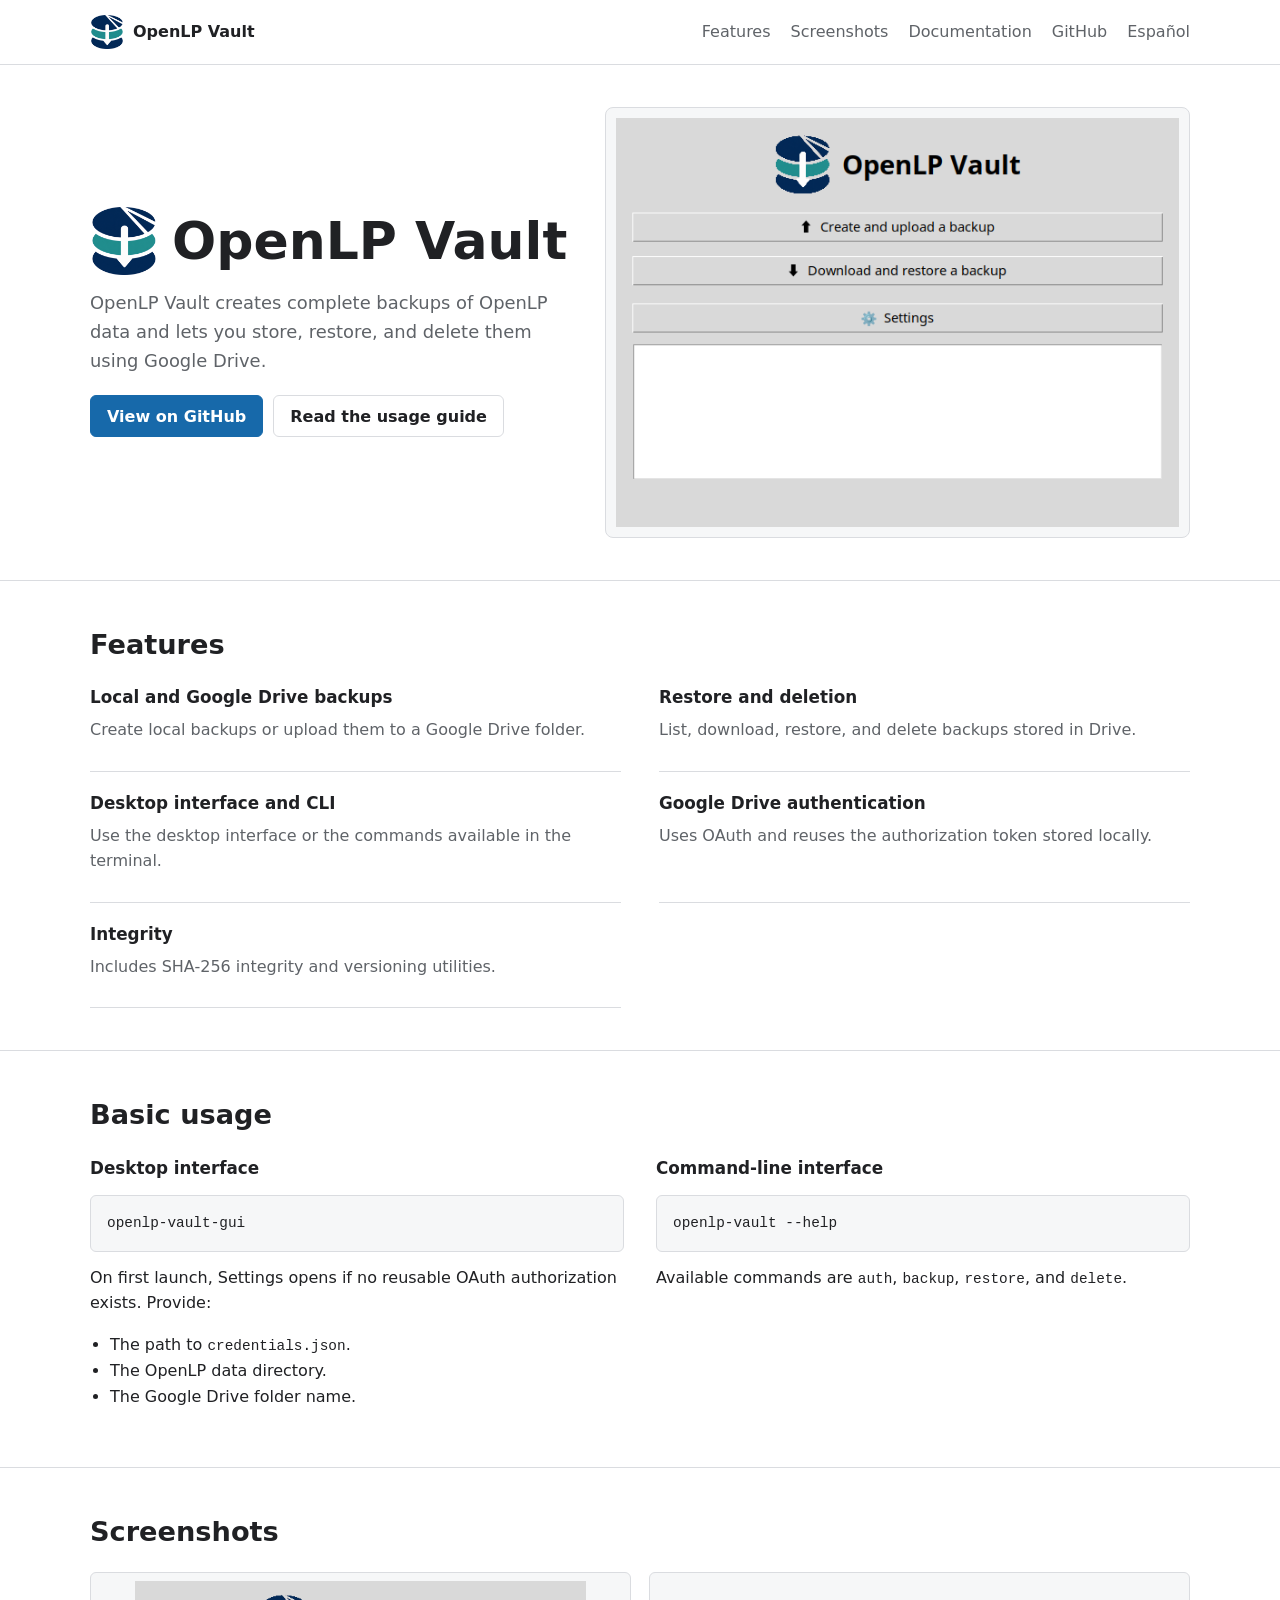
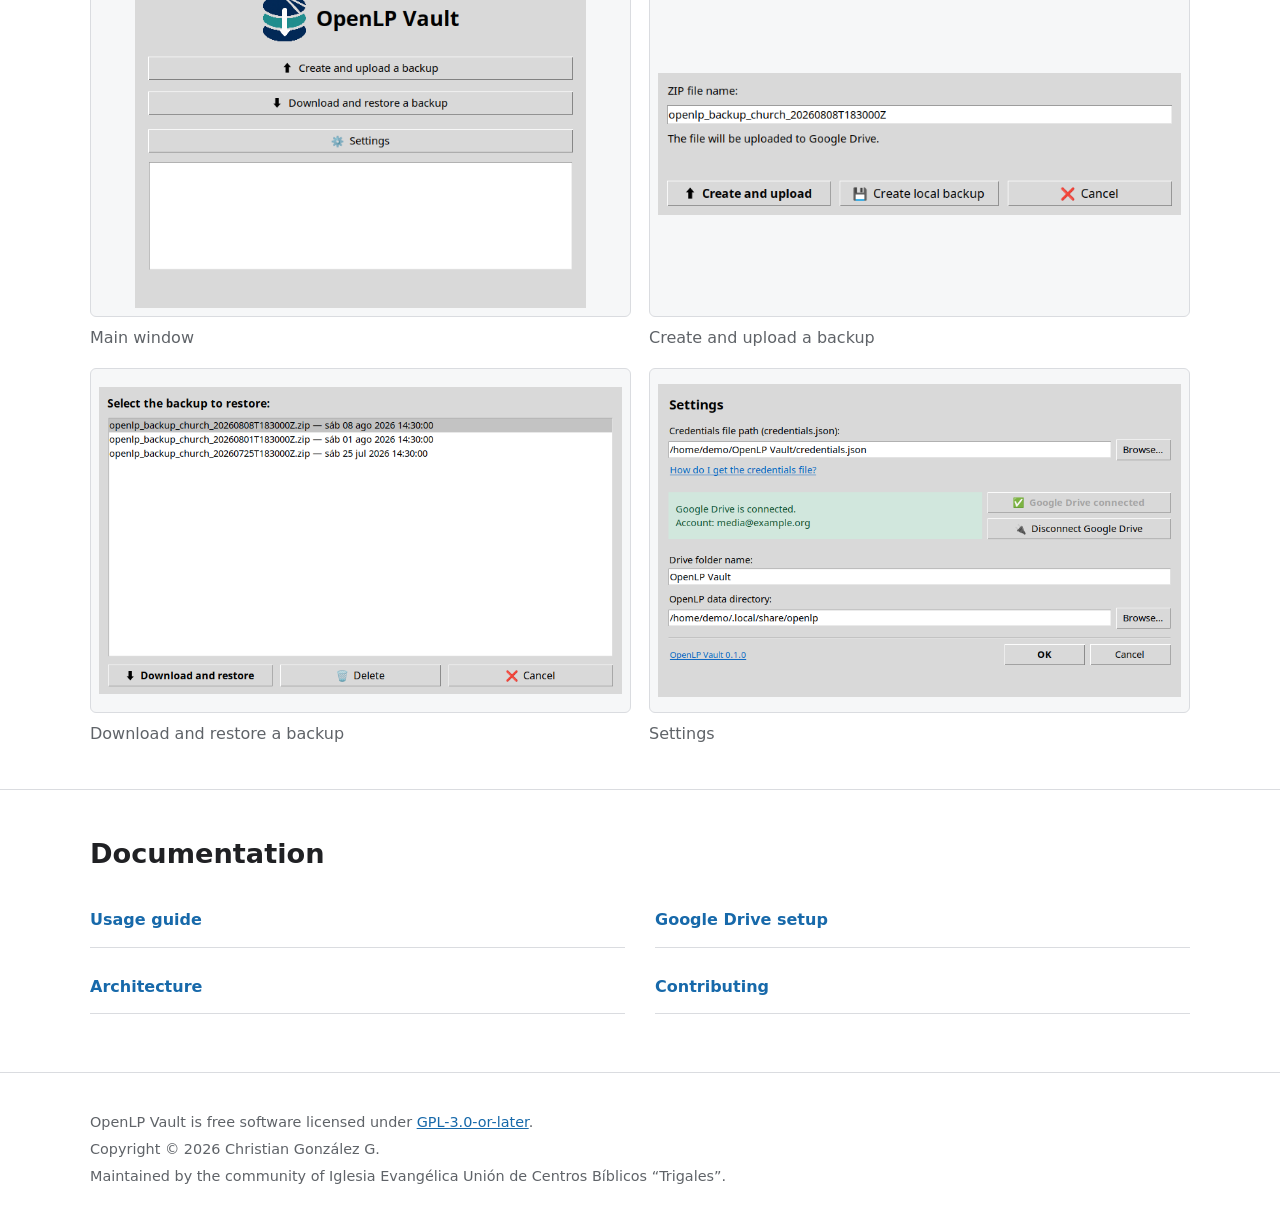
==== docs/index.html @ 72154af1 "Add logo. Create a GitHub page." ====
<!doctype html>
<html lang="en">
<head>
  <meta charset="utf-8">
  <meta name="viewport" content="width=device-width, initial-scale=1">
  <meta name="description" content="Create complete backups of OpenLP data and manage them with Google Drive.">
  <meta name="theme-color" content="#ffffff">
  <meta property="og:title" content="OpenLP Vault">
  <meta property="og:description" content="Create complete backups of OpenLP data and manage them with Google Drive.">
  <meta property="og:image" content="https://ucbtrigales.github.io/openlp-vault/assets/screenshots/en/main-window.png">
  <title>OpenLP Vault</title>
  <link rel="icon" type="image/png" href="assets/openlp-vault-logo.png">
  <link rel="stylesheet" href="assets/site.css">
</head>
<body>
  <a class="skip-link" href="#content">Skip to content</a>
  <header class="site-header">
    <nav class="nav container" aria-label="Main navigation">
      <a class="brand" href="./"><img src="assets/openlp-vault-logo.png" alt="" width="34" height="34">OpenLP Vault</a>
      <div class="nav-links">
        <a href="#features">Features</a>
        <a href="#screenshots">Screenshots</a>
        <a href="#documentation">Documentation</a>
        <a href="https://github.com/ucbtrigales/openlp-vault">GitHub</a>
        <a class="language" href="es/" lang="es" hreflang="es">Español</a>
      </div>
    </nav>
  </header>

  <main id="content">
    <section>
      <div class="intro container">
        <div>
          <div class="title-row"><img src="assets/openlp-vault-logo.png" alt="" width="82" height="82"><h1>OpenLP Vault</h1></div>
          <p class="lead">OpenLP Vault creates complete backups of OpenLP data and lets you store, restore, and delete them using Google Drive.</p>
          <div class="actions">
            <a class="button primary" href="https://github.com/ucbtrigales/openlp-vault">View on GitHub</a>
            <a class="button" href="https://github.com/ucbtrigales/openlp-vault/blob/main/docs/en/usage.md">Read the usage guide</a>
          </div>
        </div>
        <div class="intro-image"><img src="assets/screenshots/en/main-window.png" alt="OpenLP Vault main window" width="620" height="450"></div>
      </div>
    </section>

    <section id="features">
      <div class="container">
        <h2>Features</h2>
        <div class="feature-list">
          <article><h3>Local and Google Drive backups</h3><p>Create local backups or upload them to a Google Drive folder.</p></article>
          <article><h3>Restore and deletion</h3><p>List, download, restore, and delete backups stored in Drive.</p></article>
          <article><h3>Desktop interface and CLI</h3><p>Use the desktop interface or the commands available in the terminal.</p></article>
          <article><h3>Google Drive authentication</h3><p>Uses OAuth and reuses the authorization token stored locally.</p></article>
          <article><h3>Integrity</h3><p>Includes SHA-256 integrity and versioning utilities.</p></article>
        </div>
      </div>
    </section>

    <section id="basic-usage">
      <div class="container">
        <h2>Basic usage</h2>
        <div class="usage-grid">
          <div>
            <h3>Desktop interface</h3>
            <pre><code>openlp-vault-gui</code></pre>
            <p>On first launch, Settings opens if no reusable OAuth authorization exists. Provide:</p>
            <ul><li>The path to <code>credentials.json</code>.</li><li>The OpenLP data directory.</li><li>The Google Drive folder name.</li></ul>
          </div>
          <div>
            <h3>Command-line interface</h3>
            <pre><code>openlp-vault --help</code></pre>
            <p>Available commands are <code>auth</code>, <code>backup</code>, <code>restore</code>, and <code>delete</code>.</p>
          </div>
        </div>
      </div>
    </section>

    <section id="screenshots">
      <div class="container">
        <h2>Screenshots</h2>
        <div class="gallery">
          <figure><a href="assets/screenshots/en/main-window.png"><img src="assets/screenshots/en/main-window.png" alt="Main application window" loading="lazy"></a><figcaption>Main window</figcaption></figure>
          <figure><a href="assets/screenshots/en/upload-backup.png"><img src="assets/screenshots/en/upload-backup.png" alt="Create and upload backup dialog" loading="lazy"></a><figcaption>Create and upload a backup</figcaption></figure>
          <figure><a href="assets/screenshots/en/download-backup.png"><img src="assets/screenshots/en/download-backup.png" alt="Download and restore backup dialog" loading="lazy"></a><figcaption>Download and restore a backup</figcaption></figure>
          <figure><a href="assets/screenshots/en/settings.png"><img src="assets/screenshots/en/settings.png" alt="Settings window" loading="lazy"></a><figcaption>Settings</figcaption></figure>
        </div>
      </div>
    </section>

    <section id="documentation">
      <div class="container">
        <h2>Documentation</h2>
        <ul class="document-list">
          <li><a href="https://github.com/ucbtrigales/openlp-vault/blob/main/docs/en/usage.md">Usage guide</a></li>
          <li><a href="https://github.com/ucbtrigales/openlp-vault/blob/main/docs/en/drive_setup.md">Google Drive setup</a></li>
          <li><a href="https://github.com/ucbtrigales/openlp-vault/blob/main/docs/en/architecture.md">Architecture</a></li>
          <li><a href="https://github.com/ucbtrigales/openlp-vault/blob/main/CONTRIBUTING.md">Contributing</a></li>
        </ul>
      </div>
    </section>
  </main>

  <footer class="site-footer"><div class="container"><p>OpenLP Vault is free software licensed under <a href="https://github.com/ucbtrigales/openlp-vault/blob/main/LICENSE">GPL-3.0-or-later</a>.</p><p>Copyright © 2026 Christian González G.</p><p>Maintained by the community of Iglesia Evangélica Unión de Centros Bíblicos “Trigales”.</p></div></footer>
</body>
</html>
---- docs/assets/site.css ----
:root {
  --background: #ffffff;
  --surface: #f6f7f8;
  --text: #202124;
  --muted: #5f6368;
  --line: #dadce0;
  --link: #1769aa;
  font-family: system-ui, -apple-system, BlinkMacSystemFont, "Segoe UI", sans-serif;
  color: var(--text);
  background: var(--background);
}

* { box-sizing: border-box; }
html { scroll-behavior: smooth; }
body { margin: 0; line-height: 1.6; }
a { color: var(--link); }
img { display: block; max-width: 100%; }
.container { width: min(1100px, calc(100% - 40px)); margin-inline: auto; }
.skip-link { position: absolute; left: -9999px; }
.skip-link:focus { left: 16px; top: 12px; z-index: 20; padding: 8px 12px; background: white; }

.site-header { border-bottom: 1px solid var(--line); background: var(--background); }
.nav { min-height: 64px; display: flex; align-items: center; justify-content: space-between; gap: 24px; }
.brand { display: flex; align-items: center; gap: 9px; color: var(--text); text-decoration: none; font-weight: 700; }
.brand img { width: 34px; height: 34px; object-fit: contain; }
.nav-links { display: flex; flex-wrap: wrap; gap: 20px; align-items: center; }
.nav-links a { color: var(--muted); text-decoration: none; }
.nav-links a:hover, .nav-links a:focus { color: var(--link); }

main > section { padding: 42px 0; }
main > section + section { border-top: 1px solid var(--line); }
.intro { display: grid; grid-template-columns: 0.9fr 1.1fr; gap: 36px; align-items: center; }
h1 { margin: 0 0 14px; font-size: clamp(2.35rem, 5vw, 3.25rem); line-height: 1.05; }
.title-row { display: flex; align-items: center; gap: 14px; margin-bottom: 14px; }
.title-row img { width: 68px; height: 68px; object-fit: contain; }
.title-row h1 { margin: 0; }
h2 { margin: 0 0 18px; font-size: 1.7rem; }
h3 { margin: 0 0 6px; font-size: 1.05rem; }
p { margin: 0 0 16px; }
.lead { color: var(--muted); font-size: 1.12rem; }
.actions { display: flex; flex-wrap: wrap; gap: 10px; margin-top: 20px; }
.button { display: inline-flex; min-height: 42px; align-items: center; padding: 0 16px; border: 1px solid var(--line); border-radius: 6px; color: var(--text); text-decoration: none; font-weight: 650; }
.button.primary { color: white; border-color: var(--link); background: var(--link); }
.intro-image { padding: 10px; border: 1px solid var(--line); border-radius: 8px; background: var(--surface); }
.intro-image img { width: 100%; height: auto; aspect-ratio: 620 / 450; object-fit: contain; }

.feature-list { display: grid; grid-template-columns: 1fr 1fr; gap: 18px 38px; }
.feature-list article { padding-bottom: 12px; border-bottom: 1px solid var(--line); }
.feature-list p { color: var(--muted); }

.usage-grid { display: grid; grid-template-columns: 1fr 1fr; gap: 32px; }
.usage-grid ul { padding-left: 20px; }
pre { overflow-x: auto; padding: 16px; border: 1px solid var(--line); border-radius: 6px; background: var(--surface); }
code { font-family: ui-monospace, SFMono-Regular, Consolas, monospace; font-size: 0.9rem; }

.gallery { display: grid; grid-template-columns: 1fr 1fr; gap: 18px; }
.gallery figure { margin: 0; }
.gallery a { display: block; padding: 8px; border: 1px solid var(--line); border-radius: 6px; background: var(--surface); }
.gallery img { width: 100%; aspect-ratio: 16 / 10; object-fit: contain; }
.gallery figcaption { margin-top: 8px; color: var(--muted); }

.document-list { display: grid; grid-template-columns: repeat(2, 1fr); gap: 12px 30px; padding: 0; list-style: none; }
.document-list a { display: block; padding: 14px 0; border-bottom: 1px solid var(--line); font-weight: 650; text-decoration: none; }

.site-footer { padding: 34px 0; border-top: 1px solid var(--line); color: var(--muted); font-size: 0.9rem; }
.site-footer p { margin: 4px 0; }

@media (max-width: 720px) {
  .nav-links a:not(.language) { display: none; }
  .intro, .usage-grid { grid-template-columns: 1fr; }
  .feature-list, .gallery, .document-list { grid-template-columns: 1fr; }
  main > section { padding: 34px 0; }
}

@media (max-width: 420px) {
  .container { width: min(100% - 28px, 1100px); }
}

@media (prefers-reduced-motion: reduce) {
  html { scroll-behavior: auto; }
}
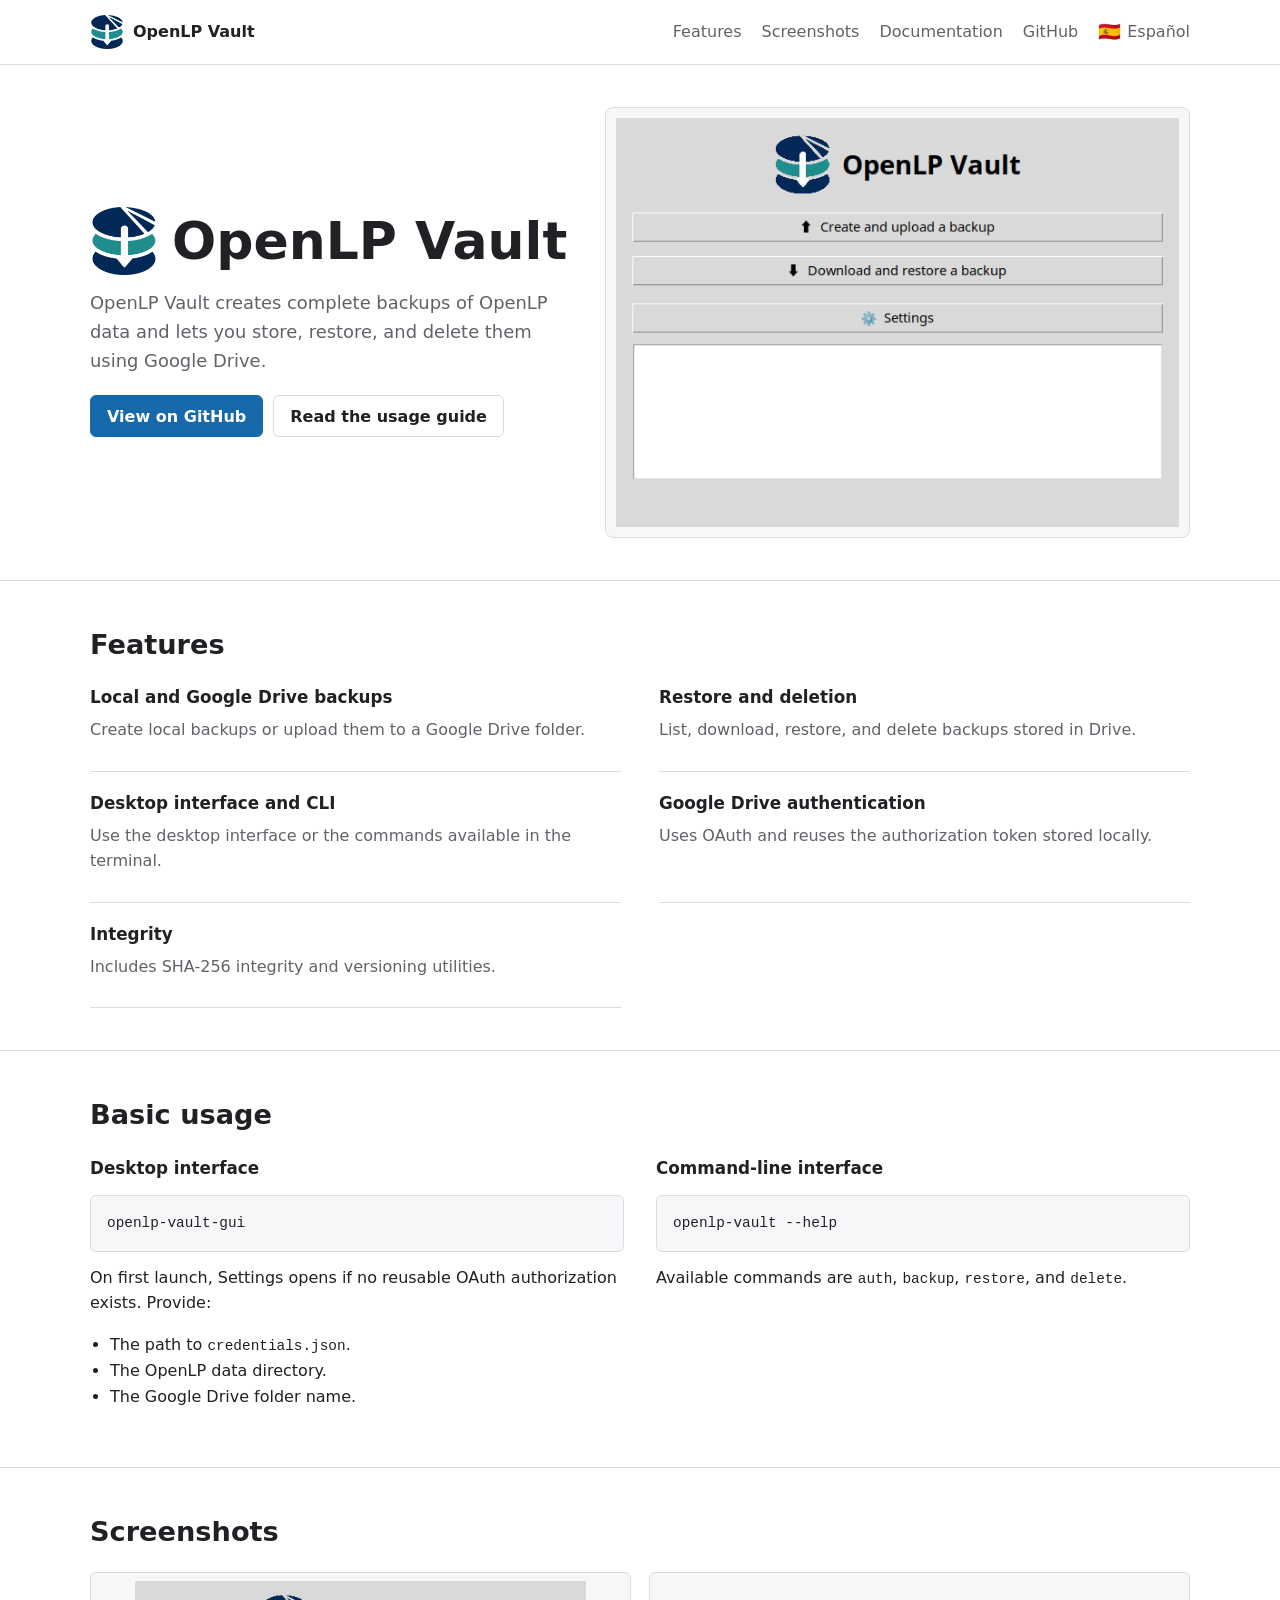
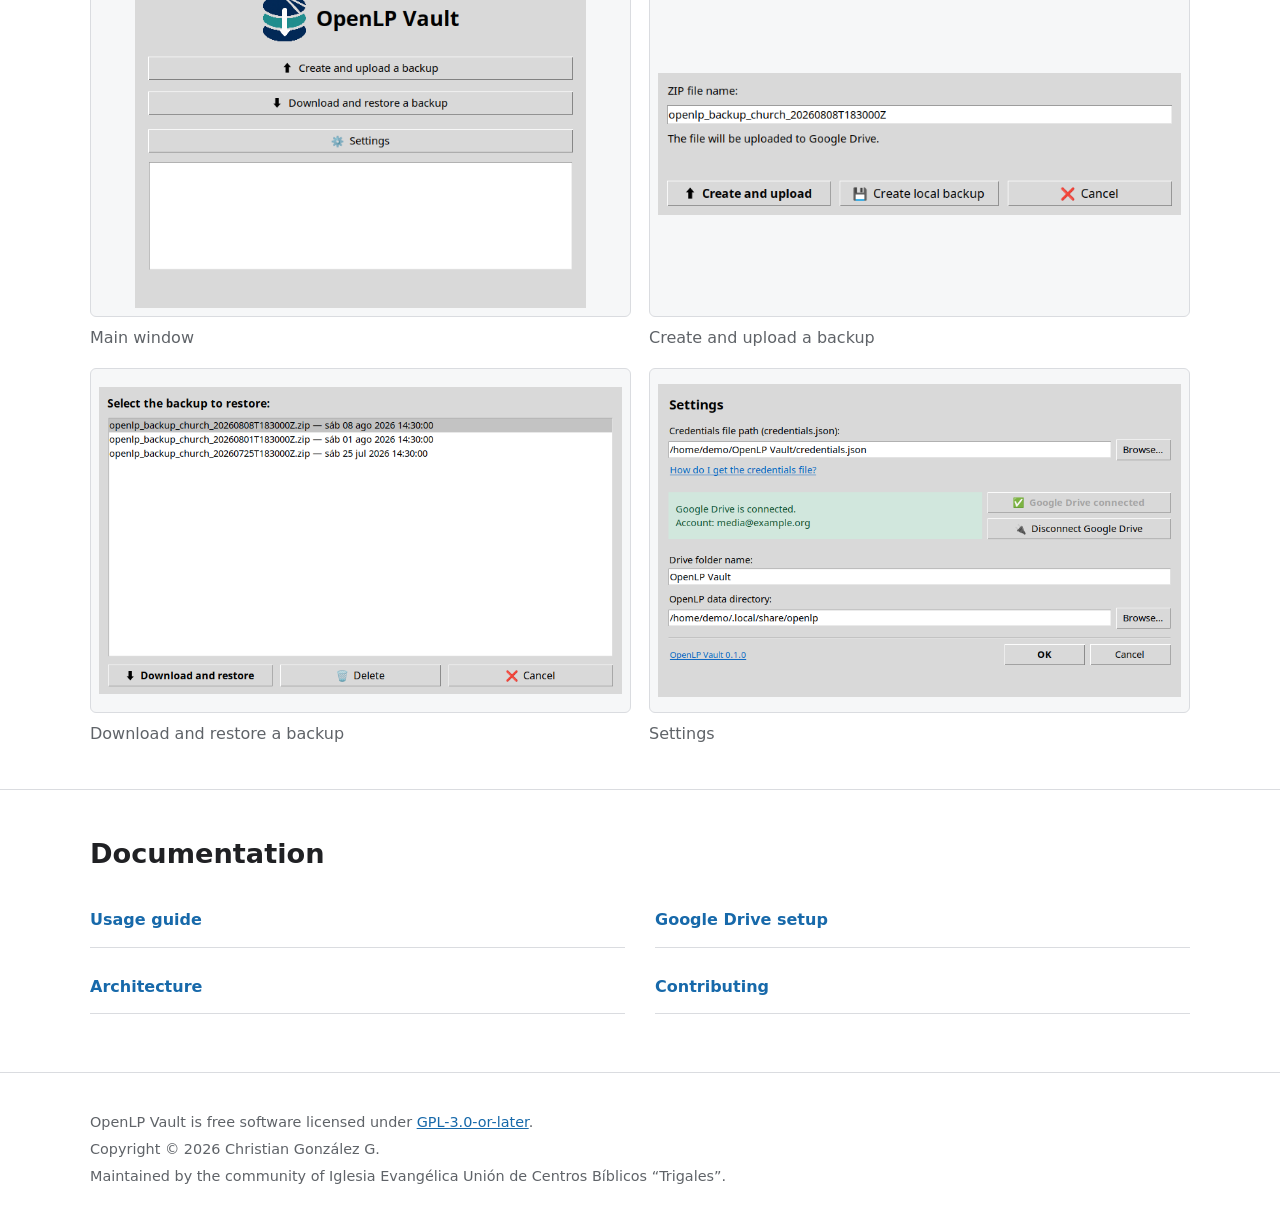
==== commit a33a9a91: "Add language flags" ====
--- a/docs/index.html
+++ b/docs/index.html
@@ -22,7 +22,7 @@
         <a href="#screenshots">Screenshots</a>
         <a href="#documentation">Documentation</a>
         <a href="https://github.com/ucbtrigales/openlp-vault">GitHub</a>
-        <a class="language" href="es/" lang="es" hreflang="es">Español</a>
+        <a class="language" href="es/" lang="es" hreflang="es"><span aria-hidden="true">🇪🇸</span> Español</a>
       </div>
     </nav>
   </header>
--- a/docs/assets/site.css
+++ b/docs/assets/site.css
@@ -26,6 +26,8 @@
 .nav-links { display: flex; flex-wrap: wrap; gap: 20px; align-items: center; }
 .nav-links a { color: var(--muted); text-decoration: none; }
 .nav-links a:hover, .nav-links a:focus { color: var(--link); }
+.language { display: inline-flex; align-items: center; gap: 6px; }
+.language span { font-size: 1.15em; line-height: 1; }
 
 main > section { padding: 42px 0; }
 main > section + section { border-top: 1px solid var(--line); }
